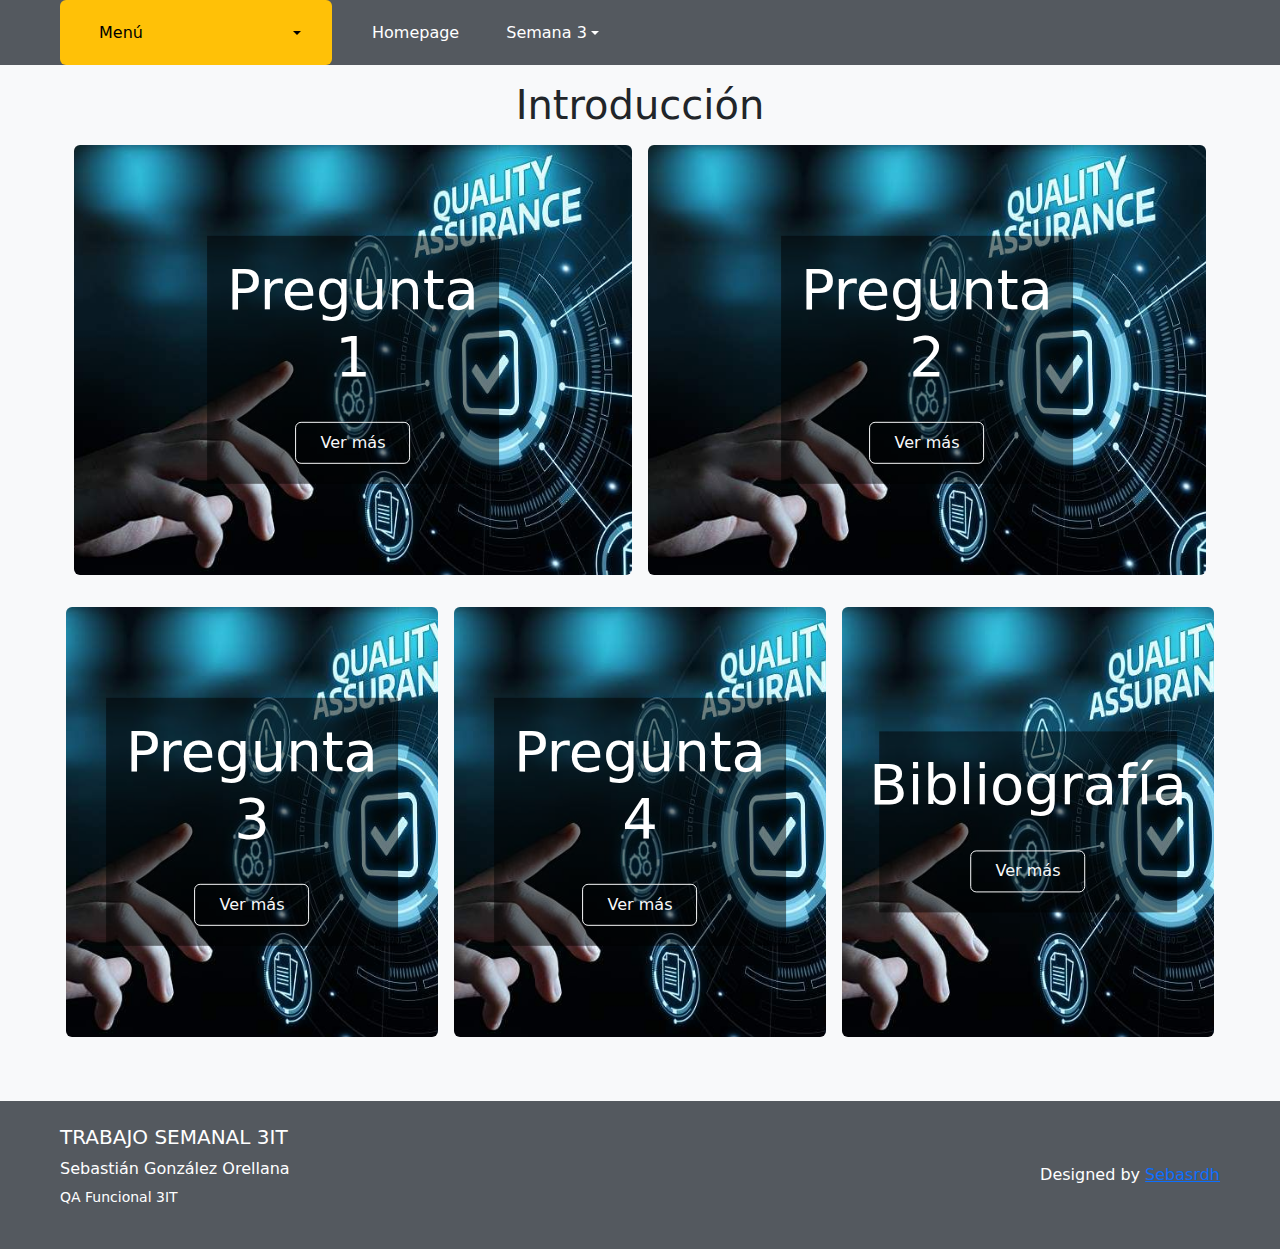
==== intro_S3.html @ 6f0934a9 "first commit" ====
<!DOCTYPE html>
<html lang="es">

<head>
    <meta charset="UTF-8">
    <meta name="viewport" content="width=device-width, initial-scale=1.0">
    <title>Introducción</title>
    <!-- Bootstrap CSS -->
    <link rel="stylesheet" href="https://cdn.jsdelivr.net/npm/bootstrap@5.3.0/dist/css/bootstrap.min.css">
    <!-- Archivo de estilos -->
    <link rel="stylesheet" href="style.css">
</head>

<body>

    <!-- Navbar Start -->
    <div class="container-fluid bg-dark mb-3">
        <div class="row px-xl-5">
            <!-- Botón Menú Vertical -->
            <div class="col-lg-3 d-none d-lg-block position-relative">
                <div class="dropdown">
                    <button
                        class="btn d-flex align-items-center justify-content-between bg-warning w-100 text-dark dropdown-toggle"
                        type="button" id="dropdownMenuButton1" data-bs-toggle="dropdown" aria-expanded="false"
                        style="height: 65px; padding: 0 30px;">
                        <h6 class="m-0"><i class="fa fa-bars me-2"></i>Menú</h6>
                        <i class="fa fa-angle-down"></i>
                    </button>
                    <ul class="dropdown-menu w-100" aria-labelledby="dropdownMenuButton1">
                        <li><a href="index.html" class="dropdown-item text-dark">Homepage</a></li>
                        <li><a href="intro_S3.html" class="dropdown-item text-dark">Semana 3</a></li>
                    </ul>
                </div>
            </div>



            <!-- Navbar Horizontal -->
            <div class="col-lg-9">
                <nav class="navbar navbar-expand-lg bg-dark navbar-dark py-0 px-0">
                    <button type="button" class="navbar-toggler" data-bs-toggle="collapse"
                        data-bs-target="#navbarCollapse">
                        <span class="navbar-toggler-icon"></span>
                    </button>
                    <div class="collapse navbar-collapse justify-content-between align-items-center"
                        id="navbarCollapse">
                        <div class="navbar-nav align-items-center">
                            <!-- Enlace Homepage -->
                            <a href="index.html" class="nav-item nav-link px-3">Homepage</a>

                            <!-- Menú desplegable Semana 3 -->
                            <div class="nav-item dropdown">
                                <a href="#" class="nav-link dropdown-toggle px-3" data-bs-toggle="dropdown">Semana 3</a>
                                <ul class="dropdown-menu">
                                    <li><a href="intro_S3.html" class="dropdown-item">Introducción</a></li>
                                    <li><a href="quest1_S3.html" class="dropdown-item">Question 1</a></li>
                                    <li><a href="quest2_S3.html" class="dropdown-item">Question 2</a></li>
                                    <li><a href="quest3_S3.html" class="dropdown-item">Question 3</a></li>
                                    <li><a href="quest4_S3.html" class="dropdown-item">Question 4</a></li>
                                    <li><a href="bibliography_S3.html" class="dropdown-item">Bibliografía</a></li>
                                </ul>
                            </div>
                        </div>
                    </div>
                </nav>
            </div>

        </div>
    </div>
    <!-- Navbar End -->

    <div class="d-flex flex-column min-vh-100">
        <div class="flex-fill">
            <header class="banner text-center text-dark">
                <h1>Introducción</h1>
            </header>
        
        
            <section class="container d-flex justify-content-center align-items-center gap-3 mt-3">
                <!-- Card Pregunta 1 -->
                <article class="col-6">
                    <figure class="card position-relative text-center" style="height: 430px; overflow: hidden;">
                        <img class="position-absolute top-50 start-50 translate-middle w-100 h-100" src="img/QA_question1.jpg"
                            alt="Imagen de Semana 3" style="object-fit: cover;">
                        <figcaption class="d-flex flex-column align-items-center justify-content-center position-absolute top-50 start-50 translate-middle"
                            style="padding: 20px; max-width: 80%; background-color: rgba(0, 0, 0, 0.5);">
                            <h1 class="display-4 text-white mb-3 animate__animated animate__fadeInDown">Pregunta 1</h1>
                            <a class="btn btn-outline-light py-2 px-4 mt-3 animate__animated animate__fadeInUp" href="intro_S3.html">Ver más</a>
                        </figcaption>
                    </figure>
                </article>
            
                <!-- Card Pregunta 2 -->
                <article class="col-6">
                    <figure class="card position-relative text-center" style="height: 430px; overflow: hidden;">
                        <img class="position-absolute top-50 start-50 translate-middle w-100 h-100" src="img/QA_question1.jpg"
                            alt="Imagen de Semana 4" style="object-fit: cover;">
                        <figcaption class="d-flex flex-column align-items-center justify-content-center position-absolute top-50 start-50 translate-middle"
                            style="padding: 20px; max-width: 80%; background-color: rgba(0, 0, 0, 0.5);">
                            <h1 class="display-4 text-white mb-3 animate__animated animate__fadeInDown">Pregunta 2</h1>
                            <a class="btn btn-outline-light py-2 px-4 mt-3 animate__animated animate__fadeInUp" href="">Ver más</a>
                        </figcaption>
                    </figure>
                </article>
            </section>
            
            <section class="container d-flex justify-content-center align-items-center gap-3 mt-3">
                <!-- Card Pregunta 3 -->
                <article class="col-4">
                    <figure class="card position-relative text-center" style="height: 430px; overflow: hidden;">
                        <img class="position-absolute top-50 start-50 translate-middle w-100 h-100" src="img/QA_question1.jpg"
                            alt="Imagen de Semana 5" style="object-fit: cover;">
                        <figcaption class="d-flex flex-column align-items-center justify-content-center position-absolute top-50 start-50 translate-middle"
                            style="padding: 20px; max-width: 80%; background-color: rgba(0, 0, 0, 0.5);">
                            <h1 class="display-4 text-white mb-3 animate__animated animate__fadeInDown">Pregunta 3</h1>
                            <a class="btn btn-outline-light py-2 px-4 mt-3 animate__animated animate__fadeInUp" href="">Ver más</a>
                        </figcaption>
                    </figure>
                </article>
            
                <!-- Card Pregunta 4 -->
                <article class="col-4">
                    <figure class="card position-relative text-center" style="height: 430px; overflow: hidden;">
                        <img class="position-absolute top-50 start-50 translate-middle w-100 h-100" src="img/QA_question1.jpg"
                            alt="Imagen de Semana 6" style="object-fit: cover;">
                        <figcaption class="d-flex flex-column align-items-center justify-content-center position-absolute top-50 start-50 translate-middle"
                            style="padding: 20px; max-width: 80%; background-color: rgba(0, 0, 0, 0.5);">
                            <h1 class="display-4 text-white mb-3 animate__animated animate__fadeInDown">Pregunta 4</h1>
                            <a class="btn btn-outline-light py-2 px-4 mt-3 animate__animated animate__fadeInUp" href="">Ver más</a>
                        </figcaption>
                    </figure>
                </article>
            
                <!-- Card Bibliografía-->
                <article class="col-4">
                    <figure class="card position-relative text-center" style="height: 430px; overflow: hidden;">
                        <img class="position-absolute top-50 start-50 translate-middle w-100 h-100" src="img/QA_question1.jpg"
                            alt="Imagen de Semana 7" style="object-fit: cover;">
                        <figcaption class="d-flex flex-column align-items-center justify-content-center position-absolute top-50 start-50 translate-middle"
                            style="padding: 20px; max-width: 80%; background-color: rgba(0, 0, 0, 0.5);">
                            <h1 class="display-4 text-white mb-3 animate__animated animate__fadeInDown">Bibliografía</h1>
                            <a class="btn btn-outline-light py-2 px-4 mt-3 animate__animated animate__fadeInUp" href="">Ver más</a>
                        </figcaption>
                    </figure>
                </article>
            </section>
            
        </div>
    
        <!-- Footer Start -->
        <footer class="container-fluid bg-dark text-white mt-5 py-4">
            <div class="row px-xl-5">
                <!-- Información Inicial -->
                <div class="col-lg-6 col-md-12 mb-3">
                    <h5 class="text-uppercase text-white mb-2">Trabajo Semanal 3IT</h5>
                    <p class="mb-1">Sebastián González Orellana</p>
                    <small>QA Funcional 3IT</small>
                </div>
    
                <!-- Información del Diseñador -->
                <div class="col-lg-6 col-md-12 d-flex justify-content-lg-end justify-content-center align-items-center">
                    <p class="mb-0 text-white">
                        Designed by
                        <a class="text-primary" href="https://github.com/Sebasrdh">Sebasrdh</a>
                    </p>
                </div>
            </div>
        </footer>
        <!-- Footer End -->
    </div>
    
    <!-- Bootstrap JS y Popper -->
    <script src="https://cdn.jsdelivr.net/npm/@popperjs/core@2.11.6/dist/umd/popper.min.js"></script>
    <script src="https://cdn.jsdelivr.net/npm/bootstrap@5.3.0/dist/js/bootstrap.min.js"></script>


</body>

</html>
---- style.css ----
body {
    background-color: #f8f9fa;
}

.card {
    border: none;
}

.card-title {
    font-size: 1.25rem;
}

footer {
    position: relative;
    bottom: 0;
    width: 100%;
}

.bg-dark {
    background-color: #54595f !important;
}

.bg-warning {
    background-color: #ffc107 !important;
    color: #000 !important;
}

.bg-warning:hover {
    color: #343a40 !important;
}

.navbar-nav .nav-link {
    color: #ffffff !important;
}

.navbar-nav .nav-link:hover, .navbar-nav .nav-link.active {
    color: #ffc107 !important;
}

.navbar .dropdown-menu {
    background-color: #343a40;
}

.navbar .dropdown-item {
    color: #ffffff !important;
}

.navbar .dropdown-item:hover {
    background-color: #ffc107;
    color: #000 !important;
}
#navbar-vertical .dropdown-menu {
    background-color: #f8f9fa;
    border: none;
}

#navbar-vertical .dropdown-item {
    color: #000;
}

#navbar-vertical .dropdown-item:hover {
    background-color: #e2e6ea;
}

.navbar-nav .nav-link, 
.navbar-nav .dropdown-toggle {
    height: 65px;
    display: flex;
    align-items: center;
}

.navbar-nav .nav-item {
    padding: 0 15px;
}
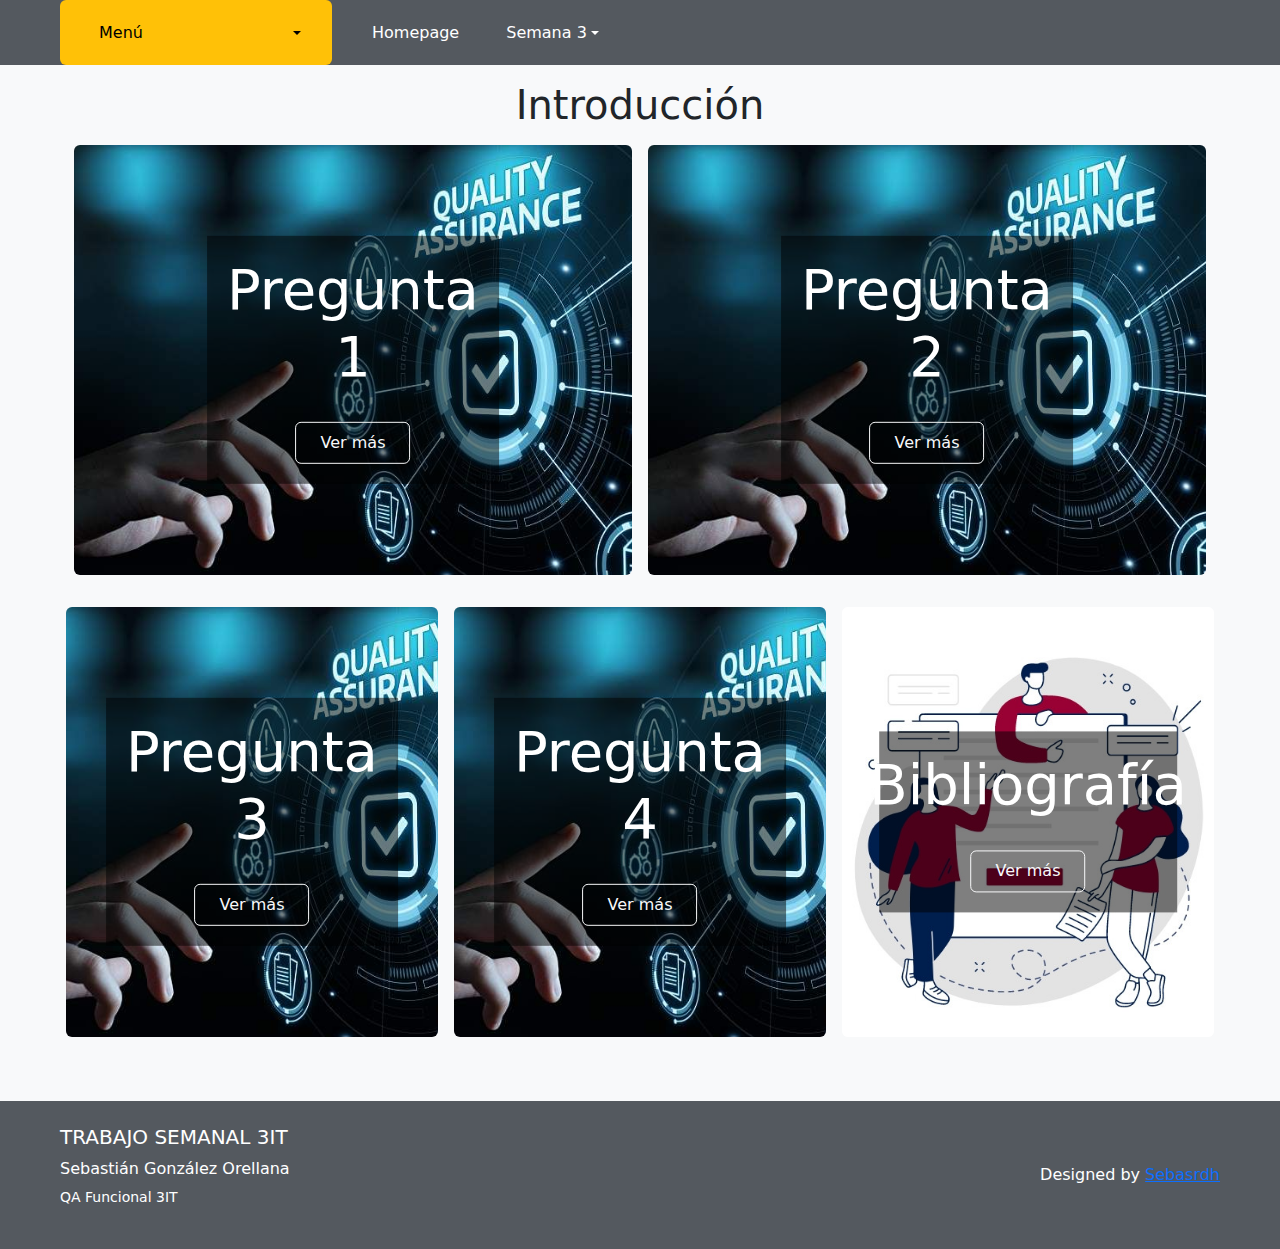
==== commit 3eb31b9d: "update README" ====
--- a/intro_S3.html
+++ b/intro_S3.html
@@ -85,7 +85,7 @@
                         <figcaption class="d-flex flex-column align-items-center justify-content-center position-absolute top-50 start-50 translate-middle"
                             style="padding: 20px; max-width: 80%; background-color: rgba(0, 0, 0, 0.5);">
                             <h1 class="display-4 text-white mb-3 animate__animated animate__fadeInDown">Pregunta 1</h1>
-                            <a class="btn btn-outline-light py-2 px-4 mt-3 animate__animated animate__fadeInUp" href="intro_S3.html">Ver más</a>
+                            <a class="btn btn-outline-light py-2 px-4 mt-3 animate__animated animate__fadeInUp" href="quest1_S3.html">Ver más</a>
                         </figcaption>
                     </figure>
                 </article>
@@ -98,7 +98,7 @@
                         <figcaption class="d-flex flex-column align-items-center justify-content-center position-absolute top-50 start-50 translate-middle"
                             style="padding: 20px; max-width: 80%; background-color: rgba(0, 0, 0, 0.5);">
                             <h1 class="display-4 text-white mb-3 animate__animated animate__fadeInDown">Pregunta 2</h1>
-                            <a class="btn btn-outline-light py-2 px-4 mt-3 animate__animated animate__fadeInUp" href="">Ver más</a>
+                            <a class="btn btn-outline-light py-2 px-4 mt-3 animate__animated animate__fadeInUp" href="quest2_S3.html">Ver más</a>
                         </figcaption>
                     </figure>
                 </article>
@@ -113,7 +113,7 @@
                         <figcaption class="d-flex flex-column align-items-center justify-content-center position-absolute top-50 start-50 translate-middle"
                             style="padding: 20px; max-width: 80%; background-color: rgba(0, 0, 0, 0.5);">
                             <h1 class="display-4 text-white mb-3 animate__animated animate__fadeInDown">Pregunta 3</h1>
-                            <a class="btn btn-outline-light py-2 px-4 mt-3 animate__animated animate__fadeInUp" href="">Ver más</a>
+                            <a class="btn btn-outline-light py-2 px-4 mt-3 animate__animated animate__fadeInUp" href="quest3_S3.html">Ver más</a>
                         </figcaption>
                     </figure>
                 </article>
@@ -126,7 +126,7 @@
                         <figcaption class="d-flex flex-column align-items-center justify-content-center position-absolute top-50 start-50 translate-middle"
                             style="padding: 20px; max-width: 80%; background-color: rgba(0, 0, 0, 0.5);">
                             <h1 class="display-4 text-white mb-3 animate__animated animate__fadeInDown">Pregunta 4</h1>
-                            <a class="btn btn-outline-light py-2 px-4 mt-3 animate__animated animate__fadeInUp" href="">Ver más</a>
+                            <a class="btn btn-outline-light py-2 px-4 mt-3 animate__animated animate__fadeInUp" href="quest4_S3.html">Ver más</a>
                         </figcaption>
                     </figure>
                 </article>
@@ -134,12 +134,12 @@
                 <!-- Card Bibliografía-->
                 <article class="col-4">
                     <figure class="card position-relative text-center" style="height: 430px; overflow: hidden;">
-                        <img class="position-absolute top-50 start-50 translate-middle w-100 h-100" src="img/QA_question1.jpg"
+                        <img class="position-absolute top-50 start-50 translate-middle w-100 h-100" src="img/Bibliography.jpeg"
                             alt="Imagen de Semana 7" style="object-fit: cover;">
                         <figcaption class="d-flex flex-column align-items-center justify-content-center position-absolute top-50 start-50 translate-middle"
                             style="padding: 20px; max-width: 80%; background-color: rgba(0, 0, 0, 0.5);">
                             <h1 class="display-4 text-white mb-3 animate__animated animate__fadeInDown">Bibliografía</h1>
-                            <a class="btn btn-outline-light py-2 px-4 mt-3 animate__animated animate__fadeInUp" href="">Ver más</a>
+                            <a class="btn btn-outline-light py-2 px-4 mt-3 animate__animated animate__fadeInUp" href="bibliography_S3.html">Ver más</a>
                         </figcaption>
                     </figure>
                 </article>
